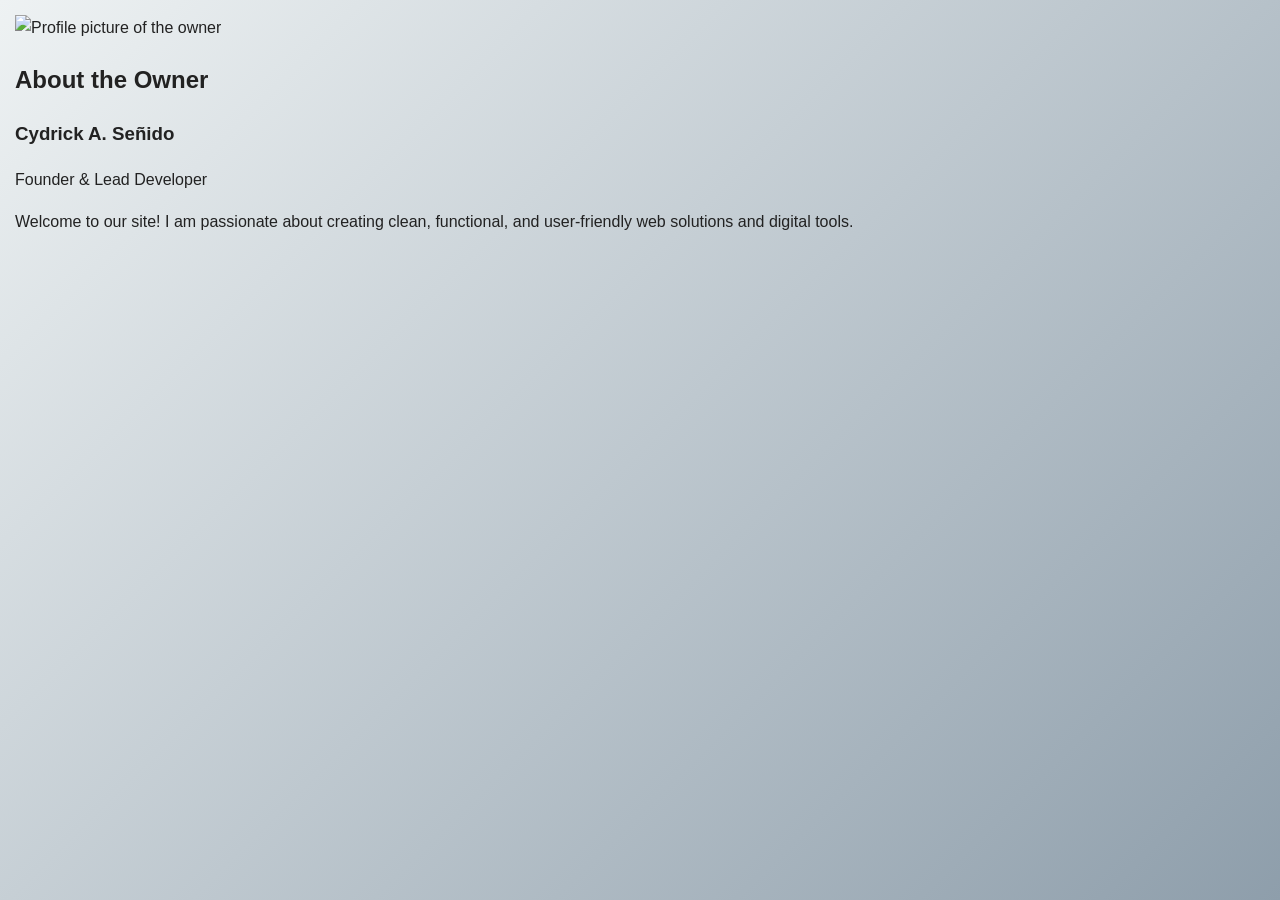
==== about.html @ 921afd41 "Update about.html" ====
<!DOCTYPE html>
<html lang="en">
<head>
  <meta charset="UTF-8">
  <meta name="viewport" content="width=device-width, initial-scale=1.0">
  <title>About Us</title>
  <link rel="stylesheet" href="style.css">
</head>
<body>

  <section class="about-container">
    <div class="owner-card">
      <div class="image-wrapper">
        <!-- Palitan ang "owner.jpg" ng totoong filename o path ng pic mo -->
        <img src="https://scontent.fmnl17-5.fna.fbcdn.net/v/t39.30808-6/727243682_2867068243639047_3106514235024870480_n.jpg?stp=dst-jpg_tt6&cstp=mx1319x1320&ctp=s1319x1320&_nc_cat=104&_nc_map=urlgen_bucketless&ccb=1-7&_nc_sid=6ee11a&_nc_eui2=AeHLqcsM4DH2f4TI9A7odpVgCJqEqOw9lUcImoSo7D2VR9k_MlV11KwTZNmzs7CVJm3Qjr6fhsXe5P_e1QmW9k1K&_nc_ohc=w8O4a0PcMQgQ7kNvwGpSWL9&_nc_oc=AdqXW-hsl3f2ehC_Tr2BOyMhsmGrVdVvUKl901-_9_O6eaHjcLzMnyXC-UBsNlbzIdw&_nc_zt=23&_nc_ht=scontent.fmnl17-5.fna&_nc_gid=oxM9ul6xnmnGKpQLISx84Q&_nc_ss=7b2a8&oh=00_AQNDNJEGGau6WDrCdwIucHAfAoLm2jtUXCnusSxSkK6g0g&oe=6AC1BDC4" alt="Profile picture of the owner" class="owner-pic">
      </div>
      
      <div class="owner-details">
        <h2>About the Owner</h2>
        <h3>Cydrick A. Señido</h3>
        <p class="role">Founder & Lead Developer</p>
        <p class="bio">
          Welcome to our site! I am passionate about creating clean, functional, and user-friendly web solutions and digital tools.
        </p>
      </div>
    </div>
  </section>

</body>
</html>
---- style.css ----
:root {
    --brand: #0066cc;
    --brand-dark: #004488;
    --dark-ink: #222222;
    --muted-grey: #666666;
    --card-bg: #ffffff;
}

* {
    box-sizing: border-box;
}

body {
    font-family: Arial, sans-serif;
    line-height: 1.6;
    color: var(--dark-ink);
    background: linear-gradient(135deg, #eef2f3 0%, #8e9eab 100%);
    background-attachment: fixed;
    margin: 0;
    padding: 15px;
}

.page {
    display: grid;
    grid-template-columns: 1fr;
    grid-template-areas:
        "masthead"
        "main"
        "side"
        "foot";
    gap: 16px;
    max-width: 1100px;
    margin: 0 auto;
}

.site-header { grid-area: masthead; }
main        { grid-area: main; min-width: 0; }
aside       { grid-area: side; }
footer      { grid-area: foot; }

@media (min-width: 700px) {
    .page {
        grid-template-columns: 220px 1fr;
        grid-template-areas:
            "masthead masthead"
            "side     main"
            "foot     foot";
        gap: 20px;
    }
}

.site-header {
    display: flex;
    justify-content: space-between;
    align-items: center;
    background-color: var(--card-bg);
    padding: 15px 25px;
    border-bottom: 3px solid var(--brand);
    border-radius: 10px;
    box-shadow: 0 4px 12px rgba(0, 0, 0, 0.08);
    flex-wrap: wrap;
    gap: 10px;
}

.site-header h1 {
    margin: 0;
    font-size: 1.6rem;
    color: var(--brand);
}

.site-header nav ul {
    display: flex;
    gap: 15px;
    list-style: none;
    padding: 0;
    margin: 0;
}

.site-header nav a {
    text-decoration: none;
    color: var(--dark-ink);
    font-weight: bold;
    padding: 6px 12px;
    border-radius: 5px;
    transition: all 0.3s ease;
}

.site-header nav a:hover,
.site-header nav a.active {
    color: #ffffff;
    background-color: var(--brand);
}

.sidebar-card {
    background-color: var(--card-bg);
    border-radius: 10px;
    padding: 20px;
    border-left: 5px solid var(--brand);
    box-shadow: 0 4px 15px rgba(0, 0, 0, 0.06);
}

.sidebar-card h3 {
    margin-top: 0;
    color: var(--brand);
    font-size: 1.2rem;
}

.sidebar-card ul {
    padding-left: 20px;
    margin-bottom: 0;
}

.sidebar-card li {
    margin-bottom: 8px;
}

.hero-banner {
    display: flex;
    justify-content: center;
    align-items: center;
    height: 120px;
    background: linear-gradient(135deg, var(--brand) 0%, var(--brand-dark) 100%);
    color: #ffffff;
    border-radius: 10px;
    margin-bottom: 20px;
    text-align: center;
}

.hero-banner h2 {
    margin: 0;
    color: #ffffff;
    font-size: 1.6rem;
}

.product-grid {
    display: flex;
    flex-wrap: wrap;
    gap: 20px;
}

.product-card, .place-card, .owner-info {
    background-color: var(--card-bg);
    border-radius: 10px;
    padding: 20px;
    border-left: 5px solid var(--brand);
    box-shadow: 0 4px 15px rgba(0, 0, 0, 0.06);
}

.product-card {
    flex: 1 1 220px;
    display: flex;
    flex-direction: column;
}

.product-card img, .place-card img {
    width: 100%;
    max-width: 100%;
    height: auto;
    border-radius: 8px;
    display: block;
    margin-top: 10px;
}

.btn-details {
    display: inline-block;
    margin-top: auto;
    padding: 10px 16px;
    background-color: var(--brand);
    color: #ffffff;
    text-decoration: none;
    font-weight: bold;
    border-radius: 6px;
    text-align: center;
}

.product-detail-card {
    display: flex;
    flex-wrap: wrap;
    gap: 20px;
}

.product-detail-image, .product-detail-info {
    flex: 1 1 250px;
}

.product-price {
    font-size: 1.4rem;
    font-weight: bold;
    color: var(--brand);
}

.size-badges {
    display: flex;
    gap: 8px;
    margin-top: 5px;
}

.badge {
    padding: 4px 10px;
    background-color: #f0f4f8;
    border: 1px solid var(--brand);
    color: var(--brand);
    border-radius: 4px;
    font-weight: bold;
}

.stock-badge {
    display: inline-block;
    padding: 4px 8px;
    border-radius: 4px;
    font-size: 0.85rem;
    font-weight: bold;
}

.stock-badge.warning { background-color: #fff3cd; color: #856404; }
.stock-badge.success { background-color: #d4edda; color: #155724; }

.action-buttons {
    display: flex;
    gap: 10px;
    margin-top: 20px;
    flex-wrap: wrap;
}

.btn-primary {
    background-color: var(--brand);
    color: #ffffff;
    border: none;
    padding: 10px 18px;
    font-weight: bold;
    border-radius: 6px;
    cursor: pointer;
}

.btn-secondary {
    text-decoration: none;
    background-color: #e2e8f0;
    color: var(--dark-ink);
    padding: 10px 18px;
    font-weight: bold;
    border-radius: 6px;
}

footer {
    text-align: center;
    padding: 15px;
    color: #ffffff;
    background-color: rgba(34, 34, 34, 0.9);
    border-radius: 10px;
}
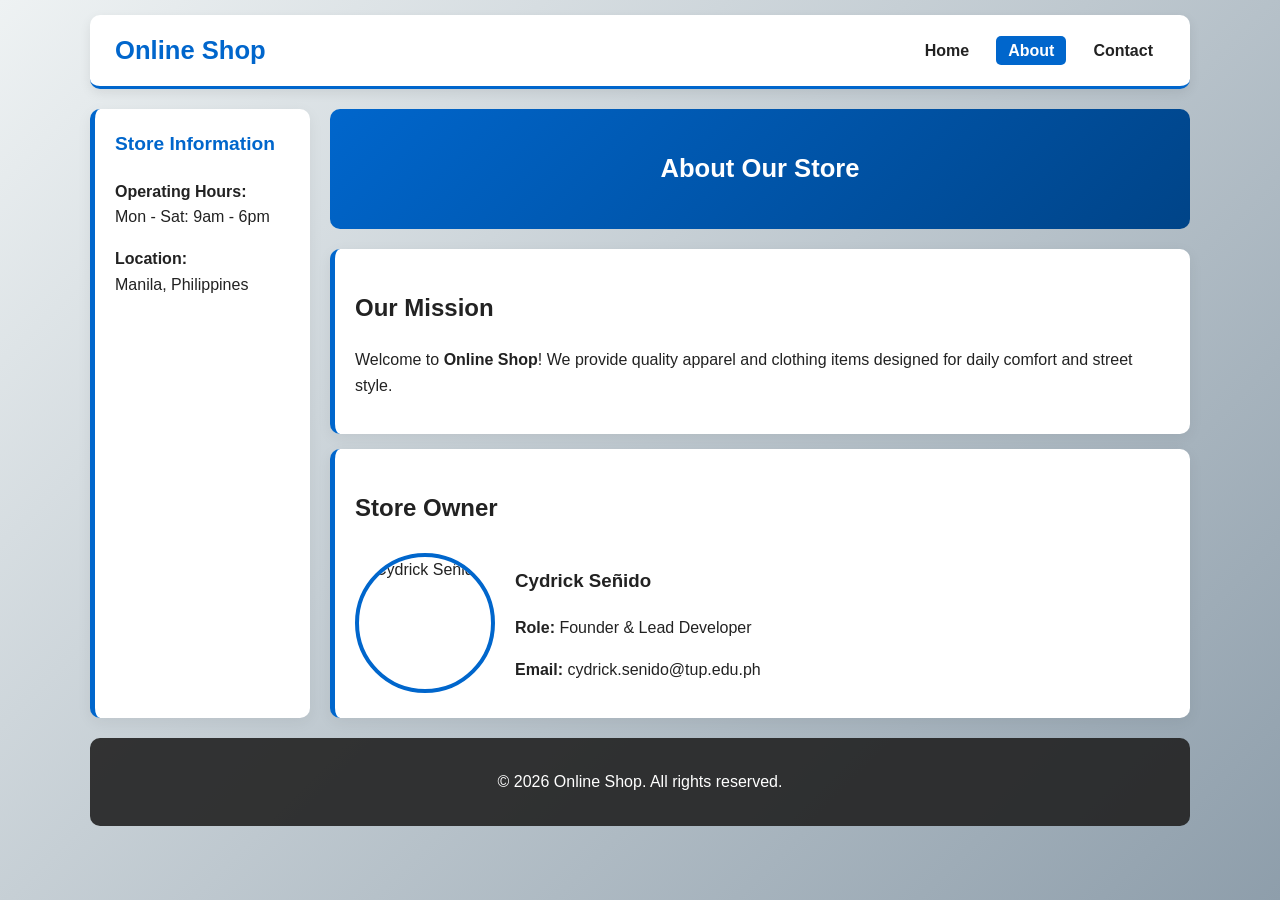
==== commit 9a7ab4d0: "Update about.html" ====
--- a/about.html
+++ b/about.html
@@ -1,30 +1,58 @@
 <!DOCTYPE html>
 <html lang="en">
 <head>
-  <meta charset="UTF-8">
-  <meta name="viewport" content="width=device-width, initial-scale=1.0">
-  <title>About Us</title>
-  <link rel="stylesheet" href="style.css">
+    <meta charset="UTF-8">
+    <meta name="viewport" content="width=device-width, initial-scale=1.0">
+    <title>About Us - Online Shop</title>
+    <link rel="stylesheet" href="style.css">
 </head>
 <body>
 
-  <section class="about-container">
-    <div class="owner-card">
-      <div class="image-wrapper">
-        <!-- Palitan ang "owner.jpg" ng totoong filename o path ng pic mo -->
-        <img src="https://scontent.fmnl17-5.fna.fbcdn.net/v/t39.30808-6/727243682_2867068243639047_3106514235024870480_n.jpg?stp=dst-jpg_tt6&cstp=mx1319x1320&ctp=s1319x1320&_nc_cat=104&_nc_map=urlgen_bucketless&ccb=1-7&_nc_sid=6ee11a&_nc_eui2=AeHLqcsM4DH2f4TI9A7odpVgCJqEqOw9lUcImoSo7D2VR9k_MlV11KwTZNmzs7CVJm3Qjr6fhsXe5P_e1QmW9k1K&_nc_ohc=w8O4a0PcMQgQ7kNvwGpSWL9&_nc_oc=AdqXW-hsl3f2ehC_Tr2BOyMhsmGrVdVvUKl901-_9_O6eaHjcLzMnyXC-UBsNlbzIdw&_nc_zt=23&_nc_ht=scontent.fmnl17-5.fna&_nc_gid=oxM9ul6xnmnGKpQLISx84Q&_nc_ss=7b2a8&oh=00_AQNDNJEGGau6WDrCdwIucHAfAoLm2jtUXCnusSxSkK6g0g&oe=6AC1BDC4" alt="Profile picture of the owner" class="owner-pic">
-      </div>
-      
-      <div class="owner-details">
-        <h2>About the Owner</h2>
-        <h3>Cydrick A. Señido</h3>
-        <p class="role">Founder & Lead Developer</p>
-        <p class="bio">
-          Welcome to our site! I am passionate about creating clean, functional, and user-friendly web solutions and digital tools.
-        </p>
-      </div>
+    <div class="page">
+        <header class="site-header">
+            <h1>Online Shop</h1>
+            <nav>
+                <ul>
+                    <li><a href="index.html">Home</a></li>
+                    <li><a href="about.html" class="active">About</a></li>
+                    <li><a href="contact.html">Contact</a></li>
+                </ul>
+            </nav>
+        </header>
+
+        <aside class="sidebar-card">
+            <h3>Store Information</h3>
+            <p><strong>Operating Hours:</strong><br>Mon - Sat: 9am - 6pm</p>
+            <p><strong>Location:</strong><br>Manila, Philippines</p>
+        </aside>
+
+        <main>
+            <section class="hero-banner">
+                <h2>About Our Store</h2>
+            </section>
+
+            <section class="place-card" style="margin-bottom: 15px;">
+                <h2>Our Mission</h2>
+                <p>Welcome to <strong>Online Shop</strong>! We provide quality apparel and clothing items designed for daily comfort and street style.</p>
+            </section>
+
+            <section class="owner-info">
+                <h2>Store Owner</h2>
+                <div class="owner-card-content">
+                    <img src="images/owner.jpg" alt="Cydrick Señido" class="owner-pic">
+                    <div>
+                        <h3>Cydrick Señido</h3>
+                        <p><strong>Role:</strong> Founder & Lead Developer</p>
+                        <p><strong>Email:</strong> cydrick.senido@tup.edu.ph</p>
+                    </div>
+                </div>
+            </section>
+        </main>
+
+        <footer>
+            <p>&copy; 2026 Online Shop. All rights reserved.</p>
+        </footer>
     </div>
-  </section>
 
 </body>
 </html>
--- a/style.css
+++ b/style.css
@@ -241,10 +241,25 @@
     border-radius: 6px;
 }
 
+.owner-card-content {
+    display: flex;
+    align-items: center;
+    gap: 20px;
+    flex-wrap: wrap;
+}
+
+.owner-pic {
+    width: 140px;
+    height: 140px;
+    border-radius: 50%;
+    object-fit: cover;
+    border: 4px solid var(--brand);
+}
+
 footer {
     text-align: center;
     padding: 15px;
     color: #ffffff;
     background-color: rgba(34, 34, 34, 0.9);
     border-radius: 10px;
-}+}
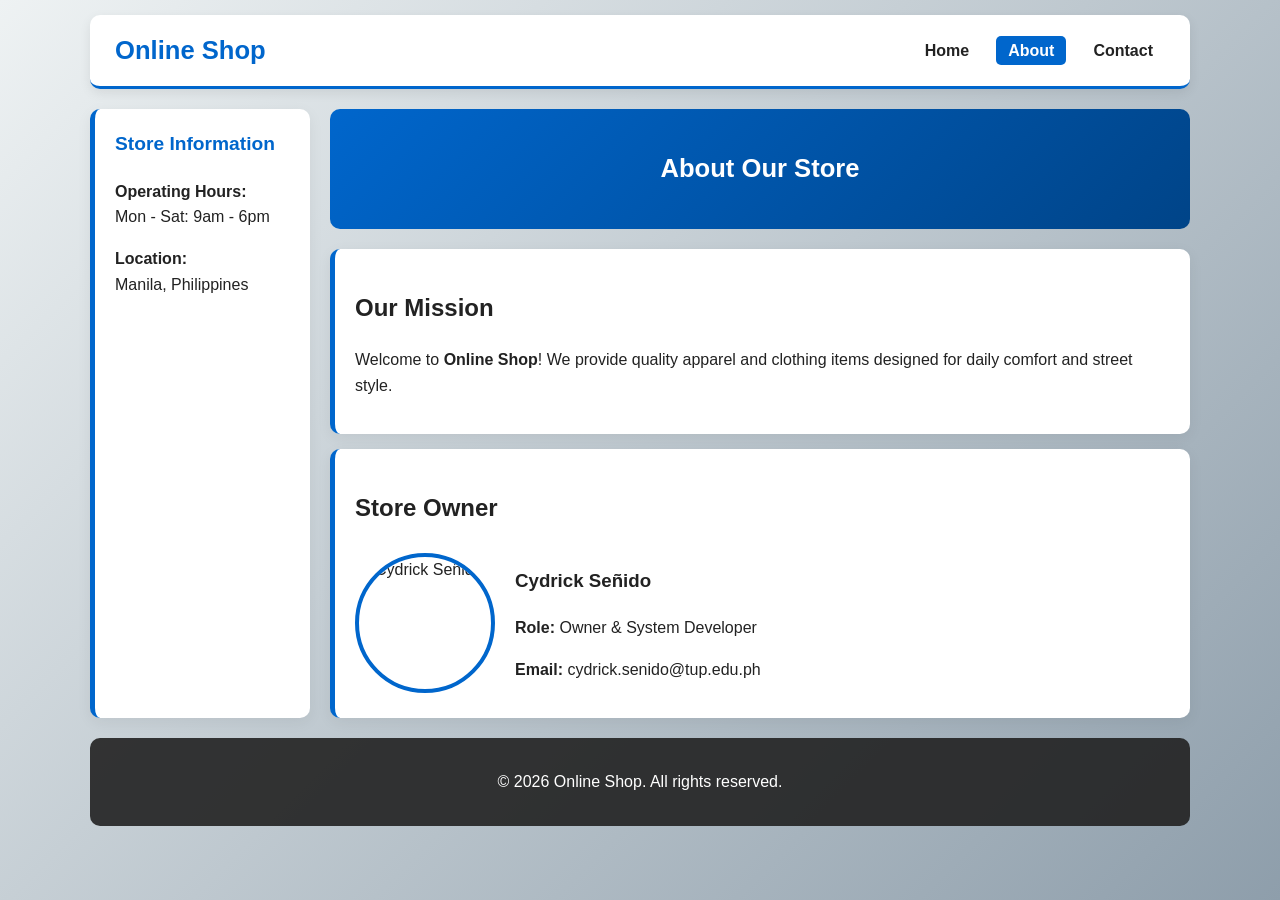
==== commit b645be52: "Update about.html" ====
--- a/about.html
+++ b/about.html
@@ -39,10 +39,10 @@
             <section class="owner-info">
                 <h2>Store Owner</h2>
                 <div class="owner-card-content">
-                    <img src="images/owner.jpg" alt="Cydrick Señido" class="owner-pic">
+                    <img https://scontent.fmnl17-5.fna.fbcdn.net/v/t39.30808-6/727243682_2867068243639047_3106514235024870480_n.jpg?stp=dst-jpg_tt6&cstp=mx1319x1320&ctp=s1319x1320&_nc_cat=104&_nc_map=urlgen_bucketless&ccb=1-7&_nc_sid=6ee11a&_nc_eui2=AeHLqcsM4DH2f4TI9A7odpVgCJqEqOw9lUcImoSo7D2VR9k_MlV11KwTZNmzs7CVJm3Qjr6fhsXe5P_e1QmW9k1K&_nc_ohc=w8O4a0PcMQgQ7kNvwGpSWL9&_nc_oc=AdqXW-hsl3f2ehC_Tr2BOyMhsmGrVdVvUKl901-_9_O6eaHjcLzMnyXC-UBsNlbzIdw&_nc_zt=23&_nc_ht=scontent.fmnl17-5.fna&_nc_gid=oxM9ul6xnmnGKpQLISx84Q&_nc_ss=7b2a8&oh=00_AQNDNJEGGau6WDrCdwIucHAfAoLm2jtUXCnusSxSkK6g0g&oe=6AC1BDC4" alt="Cydrick Señido" class="owner-pic">
                     <div>
                         <h3>Cydrick Señido</h3>
-                        <p><strong>Role:</strong> Founder & Lead Developer</p>
+                        <p><strong>Role:</strong> Owner & System Developer</p>
                         <p><strong>Email:</strong> cydrick.senido@tup.edu.ph</p>
                     </div>
                 </div>
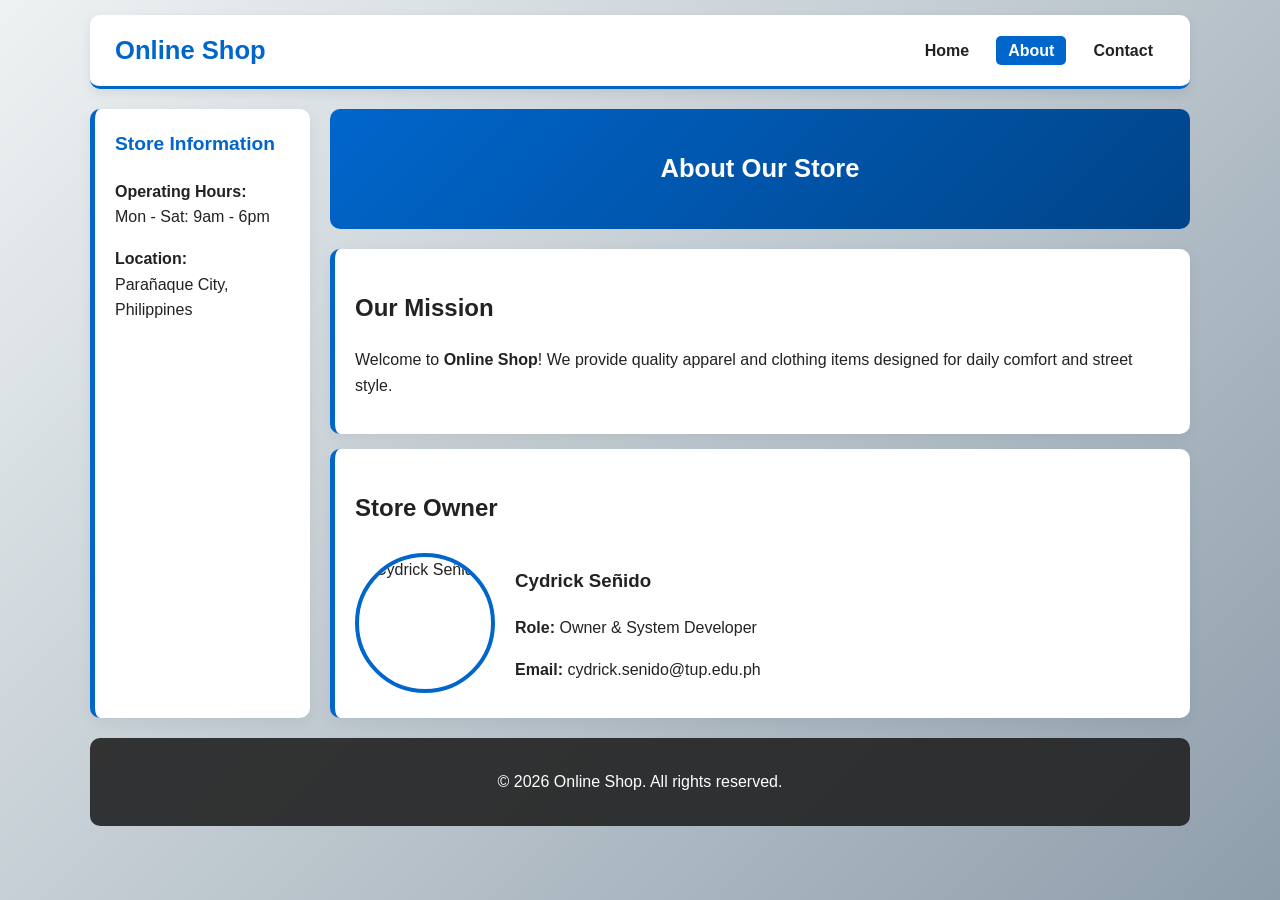
==== commit e7727585: "Update about.html" ====
--- a/about.html
+++ b/about.html
@@ -23,7 +23,7 @@
         <aside class="sidebar-card">
             <h3>Store Information</h3>
             <p><strong>Operating Hours:</strong><br>Mon - Sat: 9am - 6pm</p>
-            <p><strong>Location:</strong><br>Manila, Philippines</p>
+            <p><strong>Location:</strong><br>Parañaque City, Philippines</p>
         </aside>
 
         <main>
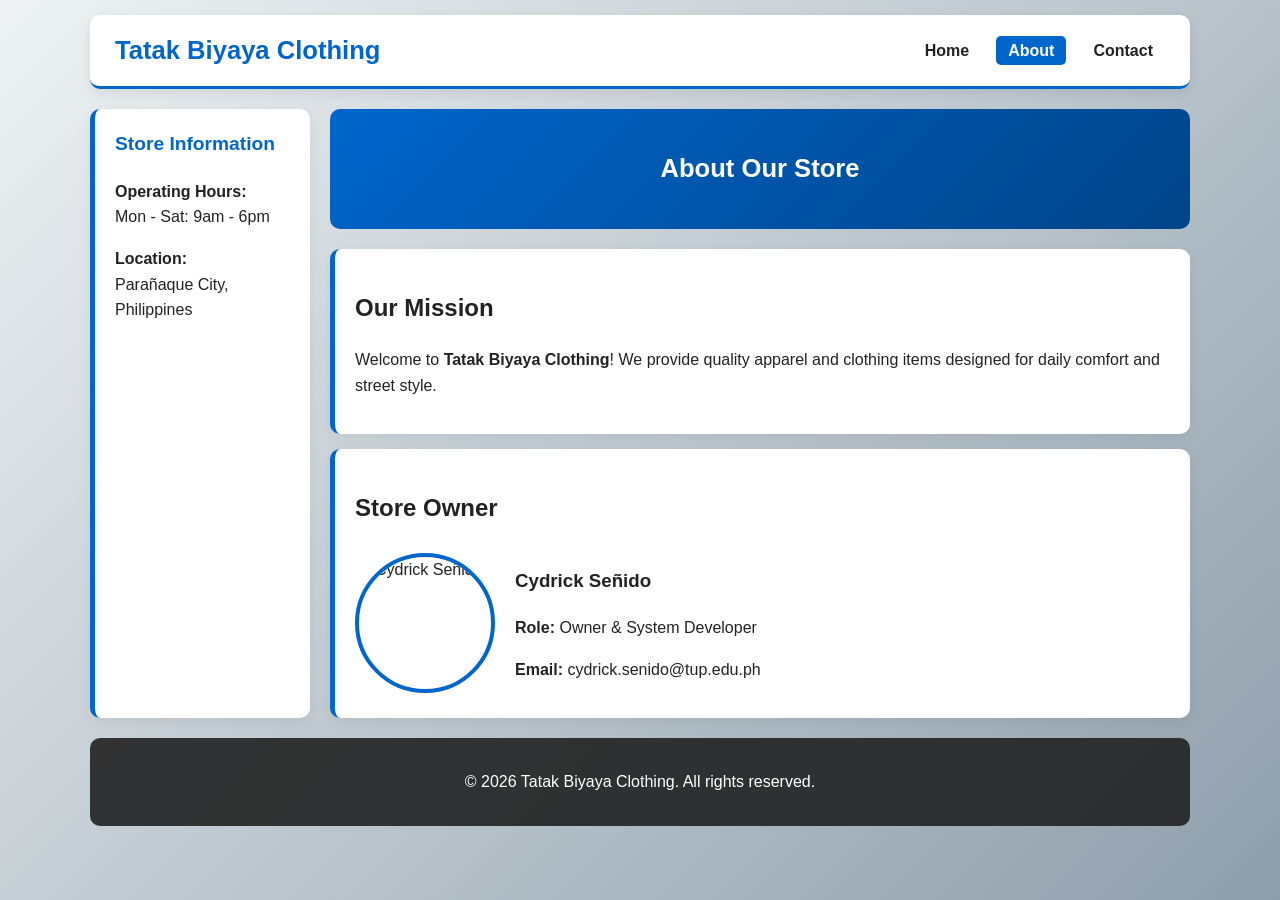
==== commit ba56c138: "Update about.html" ====
--- a/about.html
+++ b/about.html
@@ -3,14 +3,14 @@
 <head>
     <meta charset="UTF-8">
     <meta name="viewport" content="width=device-width, initial-scale=1.0">
-    <title>About Us - Online Shop</title>
+    <title>About Us - Tatak Biyaya Clothing</title>
     <link rel="stylesheet" href="style.css">
 </head>
 <body>
 
     <div class="page">
         <header class="site-header">
-            <h1>Online Shop</h1>
+            <h1>Tatak Biyaya Clothing</h1>
             <nav>
                 <ul>
                     <li><a href="index.html">Home</a></li>
@@ -33,7 +33,7 @@
 
             <section class="place-card" style="margin-bottom: 15px;">
                 <h2>Our Mission</h2>
-                <p>Welcome to <strong>Online Shop</strong>! We provide quality apparel and clothing items designed for daily comfort and street style.</p>
+                <p>Welcome to <strong>Tatak Biyaya Clothing</strong>! We provide quality apparel and clothing items designed for daily comfort and street style.</p>
             </section>
 
             <section class="owner-info">
@@ -50,7 +50,7 @@
         </main>
 
         <footer>
-            <p>&copy; 2026 Online Shop. All rights reserved.</p>
+            <p>&copy; 2026 Tatak Biyaya Clothing. All rights reserved.</p>
         </footer>
     </div>
 
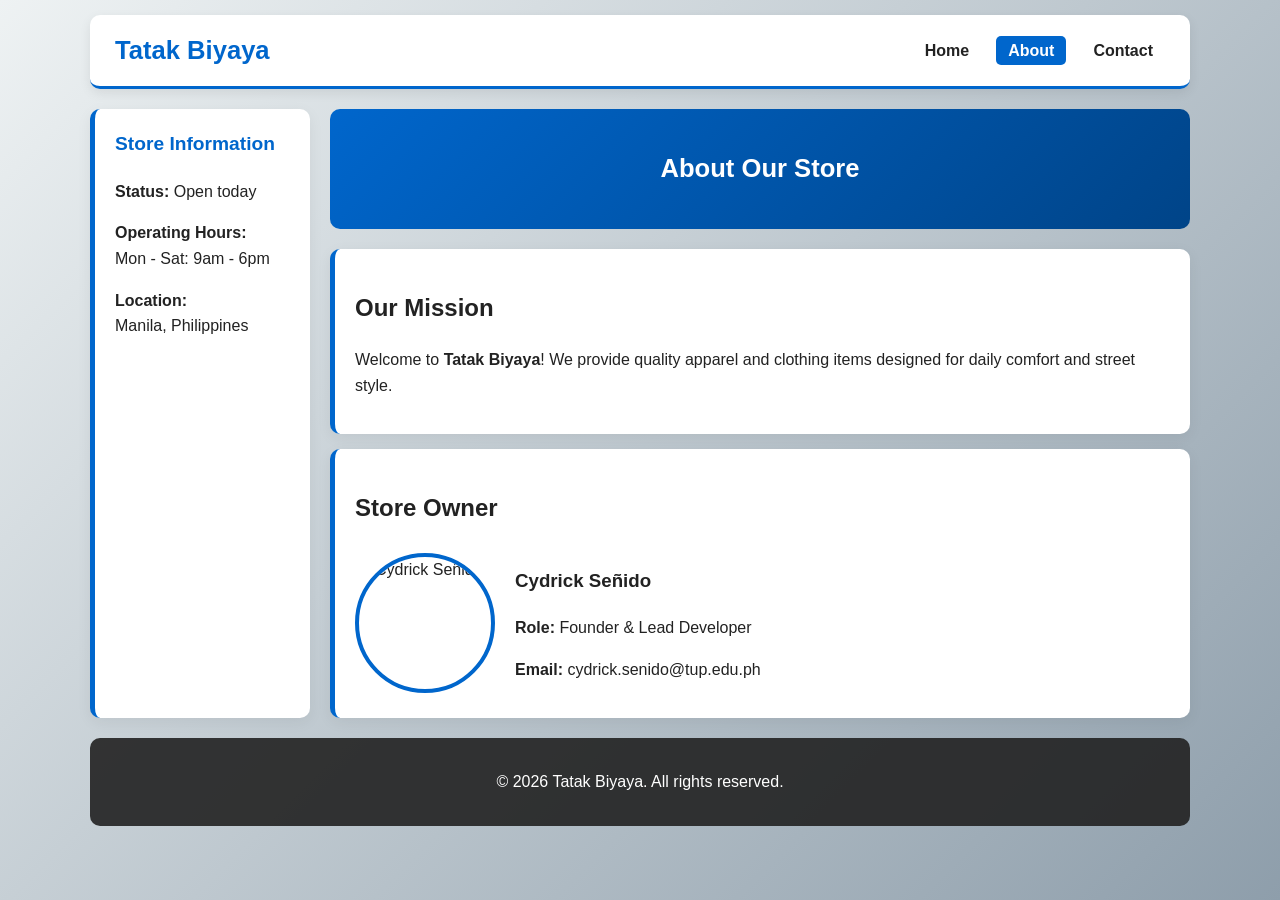
==== commit 7dd98c20: "Update about.html" ====
--- a/about.html
+++ b/about.html
@@ -3,14 +3,14 @@
 <head>
     <meta charset="UTF-8">
     <meta name="viewport" content="width=device-width, initial-scale=1.0">
-    <title>About Us - Tatak Biyaya Clothing</title>
+    <title>About Us - Tatak Biyaya</title>
     <link rel="stylesheet" href="style.css">
 </head>
 <body>
 
     <div class="page">
         <header class="site-header">
-            <h1>Tatak Biyaya Clothing</h1>
+            <h1 id="shop-title">Tatak Biyaya</h1>
             <nav>
                 <ul>
                     <li><a href="index.html">Home</a></li>
@@ -22,8 +22,9 @@
 
         <aside class="sidebar-card">
             <h3>Store Information</h3>
+            <p><strong>Status:</strong> <span id="shop-status"></span></p>
             <p><strong>Operating Hours:</strong><br>Mon - Sat: 9am - 6pm</p>
-            <p><strong>Location:</strong><br>Parañaque City, Philippines</p>
+            <p><strong>Location:</strong><br>Manila, Philippines</p>
         </aside>
 
         <main>
@@ -33,16 +34,16 @@
 
             <section class="place-card" style="margin-bottom: 15px;">
                 <h2>Our Mission</h2>
-                <p>Welcome to <strong>Tatak Biyaya Clothing</strong>! We provide quality apparel and clothing items designed for daily comfort and street style.</p>
+                <p>Welcome to <strong id="shop-title">Tatak Biyaya</strong>! We provide quality apparel and clothing items designed for daily comfort and street style.</p>
             </section>
 
             <section class="owner-info">
                 <h2>Store Owner</h2>
                 <div class="owner-card-content">
-                    <img https://scontent.fmnl17-5.fna.fbcdn.net/v/t39.30808-6/727243682_2867068243639047_3106514235024870480_n.jpg?stp=dst-jpg_tt6&cstp=mx1319x1320&ctp=s1319x1320&_nc_cat=104&_nc_map=urlgen_bucketless&ccb=1-7&_nc_sid=6ee11a&_nc_eui2=AeHLqcsM4DH2f4TI9A7odpVgCJqEqOw9lUcImoSo7D2VR9k_MlV11KwTZNmzs7CVJm3Qjr6fhsXe5P_e1QmW9k1K&_nc_ohc=w8O4a0PcMQgQ7kNvwGpSWL9&_nc_oc=AdqXW-hsl3f2ehC_Tr2BOyMhsmGrVdVvUKl901-_9_O6eaHjcLzMnyXC-UBsNlbzIdw&_nc_zt=23&_nc_ht=scontent.fmnl17-5.fna&_nc_gid=oxM9ul6xnmnGKpQLISx84Q&_nc_ss=7b2a8&oh=00_AQNDNJEGGau6WDrCdwIucHAfAoLm2jtUXCnusSxSkK6g0g&oe=6AC1BDC4" alt="Cydrick Señido" class="owner-pic">
+                    <img src="images/owner.jpg" alt="Cydrick Señido" class="owner-pic">
                     <div>
                         <h3>Cydrick Señido</h3>
-                        <p><strong>Role:</strong> Owner & System Developer</p>
+                        <p><strong>Role:</strong> Founder & Lead Developer</p>
                         <p><strong>Email:</strong> cydrick.senido@tup.edu.ph</p>
                     </div>
                 </div>
@@ -50,9 +51,10 @@
         </main>
 
         <footer>
-            <p>&copy; 2026 Tatak Biyaya Clothing. All rights reserved.</p>
+            <p id="footer-copyright">&copy; 2026 Tatak Biyaya. All rights reserved.</p>
         </footer>
     </div>
 
+    <script src="script.js"></script>
 </body>
 </html>
--- a/style.css
+++ b/style.css
@@ -262,4 +262,4 @@
     color: #ffffff;
     background-color: rgba(34, 34, 34, 0.9);
     border-radius: 10px;
-}
+}
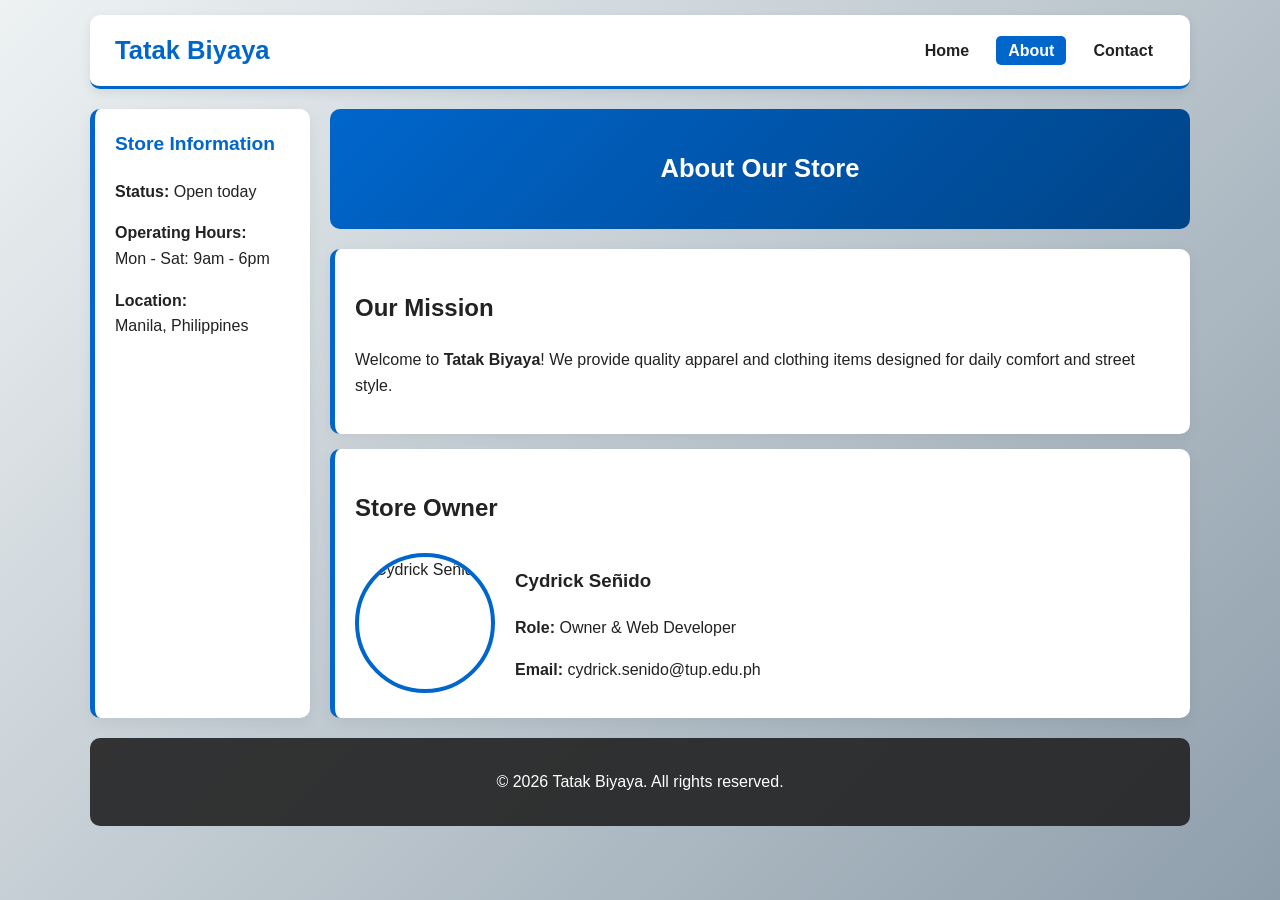
==== commit 98376f23: "Update about.html" ====
--- a/about.html
+++ b/about.html
@@ -43,7 +43,7 @@
                     <img src="images/owner.jpg" alt="Cydrick Señido" class="owner-pic">
                     <div>
                         <h3>Cydrick Señido</h3>
-                        <p><strong>Role:</strong> Founder & Lead Developer</p>
+                        <p><strong>Role:</strong> Owner & Web Developer</p>
                         <p><strong>Email:</strong> cydrick.senido@tup.edu.ph</p>
                     </div>
                 </div>
